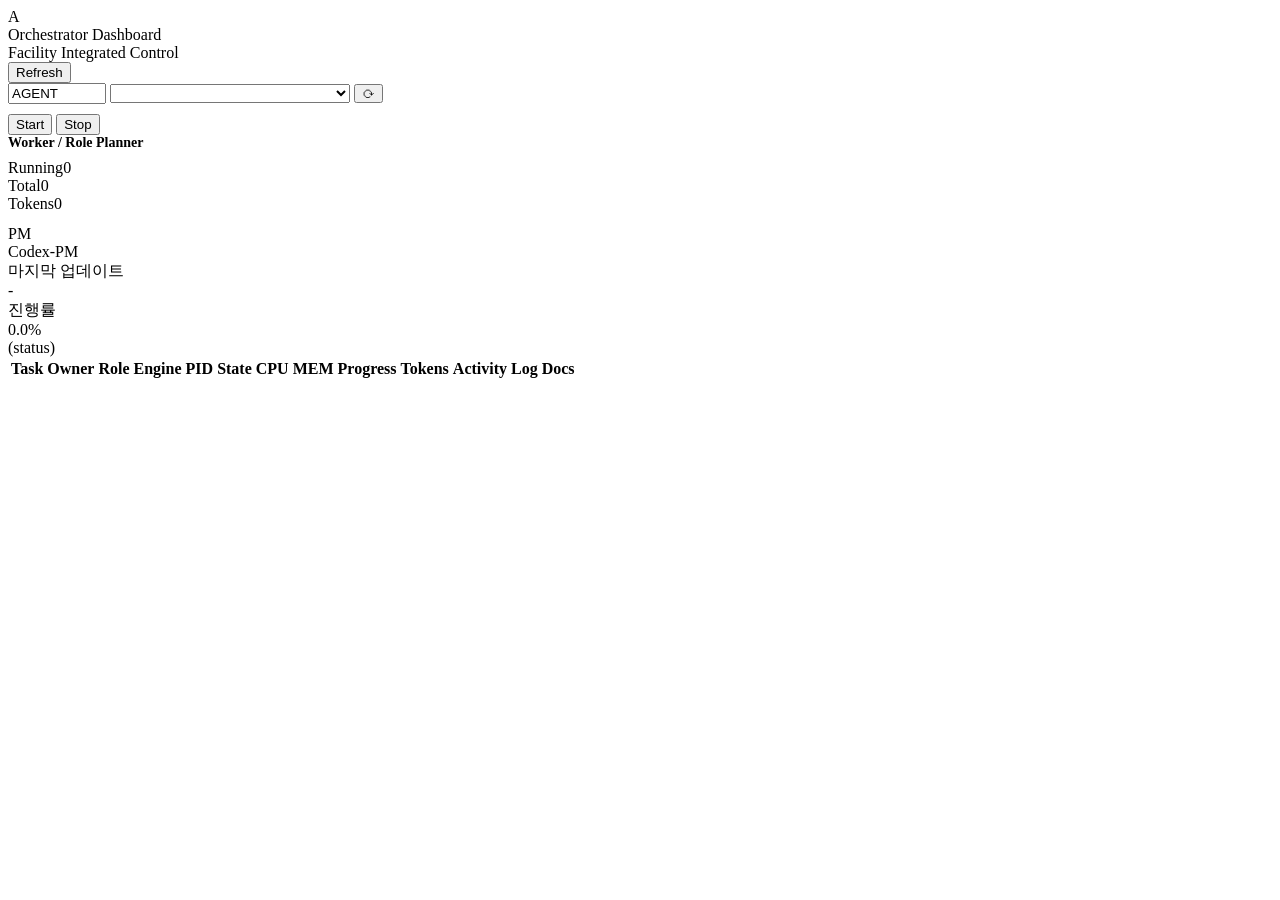
==== dashboard_static/index.html @ 3829a9e1 "제미니 추가완료 최적화중" ====
<!doctype html>
<html lang='ko'>
<head>
<meta charset='UTF-8'>
<meta name='viewport' content='width=device-width,initial-scale=1'>
<title>ORCH Dashboard</title>
<link rel='stylesheet' href='/static/style.css'>
</head>
<body>
<div class='top'>
  <div class='top-brand'>
    <div class='top-logo'>A</div>
    <div>
      <div class='top-title'>Orchestrator Dashboard</div>
      <div class='top-subtitle'>Facility Integrated Control</div>
    </div>
  </div>
  <div class='row'>
    <button onclick='refreshAll()'>Refresh</button>
  </div>
</div>
<div class='wrap'>
  <div class='left'>
    <div class='card'>
      <div class='row'>
        <input id='orch' value='AGENT' style='width:90px'>
        <select id='run' onchange='loadRun()' style='width:240px'></select>
        <button onclick='refreshRuns()' style='padding:0 6px'>&#x27F3;</button>
      </div>
      <div class='row' style='margin-top:10px'>
        <button onclick='startRun(false)'>Start</button>
        <button onclick='stopRun()' class='btn-danger'>Stop</button>
      </div>
    </div>
    <div class='card' style='display:grid;grid-template-rows:auto 1fr;gap:8px;min-height:0'>
      <div style='font-size:14px;font-weight:800'>Worker / Role Planner</div>
      <div class='cfg' id='cfg'></div>
    </div>
  </div>
  <div class='right'>
    <div class='card'>
      <div class='kpi-row'>
        <div class='kpi-item'><span class='kpi-label'>Running</span><span class='kpi-value' id='m1'>0</span></div>
        <div class='kpi-item'><span class='kpi-label'>Total</span><span class='kpi-value' id='m2'>0</span></div>
        <div class='kpi-item'><span class='kpi-label'>Tokens</span><span class='kpi-value' id='m5'>0</span></div>
      </div>
      <div class='pm' style='margin-top:12px'>
        <div class='cell'><div class='k'>PM</div><div class='v' id='pmName'>Codex-PM</div></div>
        <div class='cell'><div class='k'>마지막 업데이트</div><div class='v' id='pmLast'>-</div></div>
        <div class='cell'><div class='k'>진행률</div><div class='v' id='pmProg'>0.0%</div></div>
      </div>
      <div id='msg' class='msg'>(status)</div>
    </div>
    <div class='card' style='display:grid;grid-template-rows:1fr;min-height:0'>
      <div class='tbl'><table><thead><tr><th>Task</th><th>Owner</th><th>Role</th><th>Engine</th><th>PID</th><th>State</th><th>CPU</th><th>MEM</th><th>Progress</th><th>Tokens</th><th>Activity</th><th>Log</th><th>Docs</th></tr></thead><tbody id='wb'></tbody></table></div>
    </div>
  </div>
</div>
<script src='/static/app.js'></script>
</body>
</html>
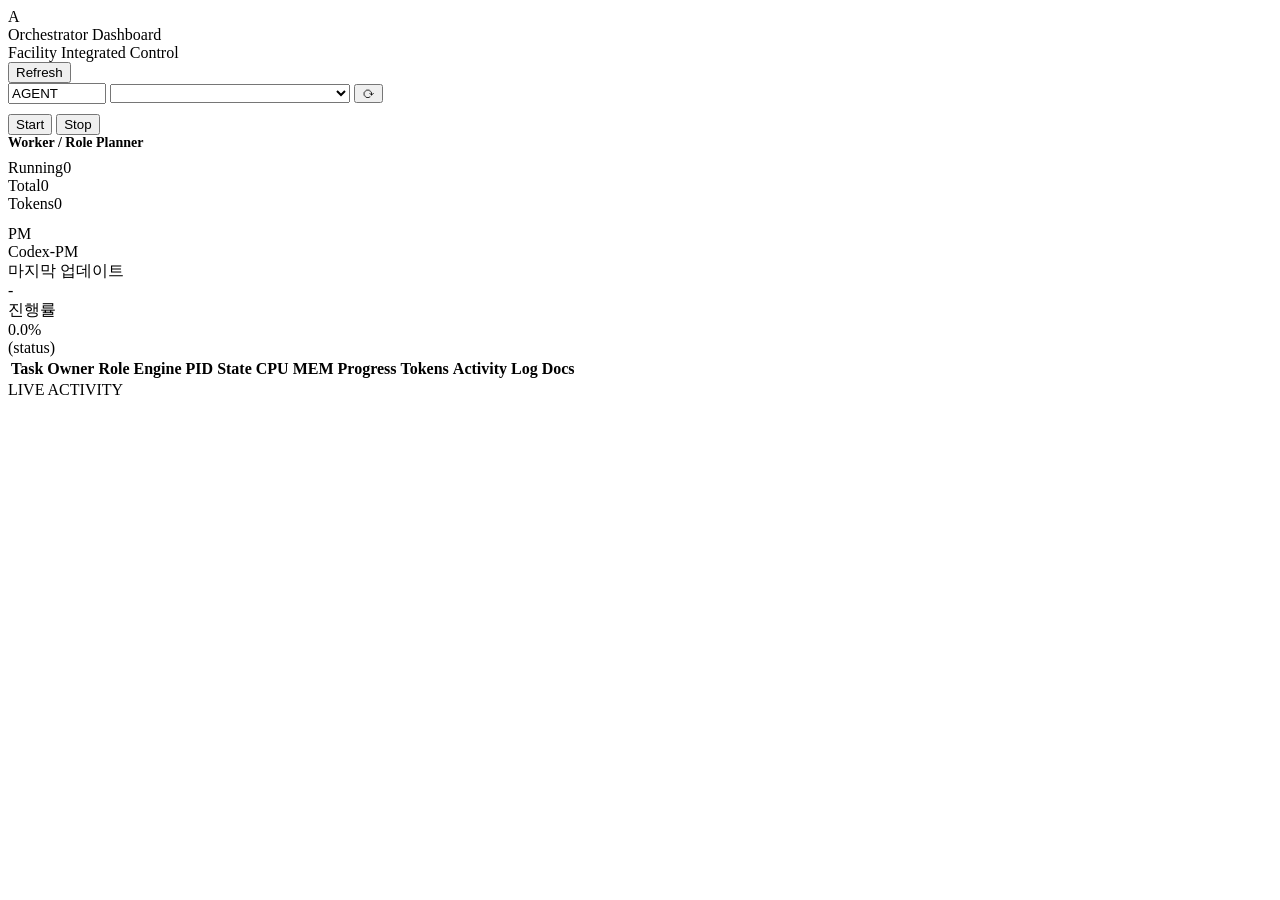
==== commit 598f2876: "간단한 에니메이션 추가" ====
--- a/dashboard_static/index.html
+++ b/dashboard_static/index.html
@@ -32,6 +32,7 @@
         <button onclick='stopRun()' class='btn-danger'>Stop</button>
       </div>
     </div>
+    <div class='worker-scene' id='worker-scene'></div>
     <div class='card' style='display:grid;grid-template-rows:auto 1fr;gap:8px;min-height:0'>
       <div style='font-size:14px;font-weight:800'>Worker / Role Planner</div>
       <div class='cfg' id='cfg'></div>
@@ -54,6 +55,13 @@
     <div class='card' style='display:grid;grid-template-rows:1fr;min-height:0'>
       <div class='tbl'><table><thead><tr><th>Task</th><th>Owner</th><th>Role</th><th>Engine</th><th>PID</th><th>State</th><th>CPU</th><th>MEM</th><th>Progress</th><th>Tokens</th><th>Activity</th><th>Log</th><th>Docs</th></tr></thead><tbody id='wb'></tbody></table></div>
     </div>
+    <div class='card live-feed-card'>
+      <div class='live-feed-header'>
+        <span class='live-dot'></span>
+        <span class='live-title'>LIVE ACTIVITY</span>
+      </div>
+      <div class='live-feed' id='live-feed'></div>
+    </div>
   </div>
 </div>
 <script src='/static/app.js'></script>
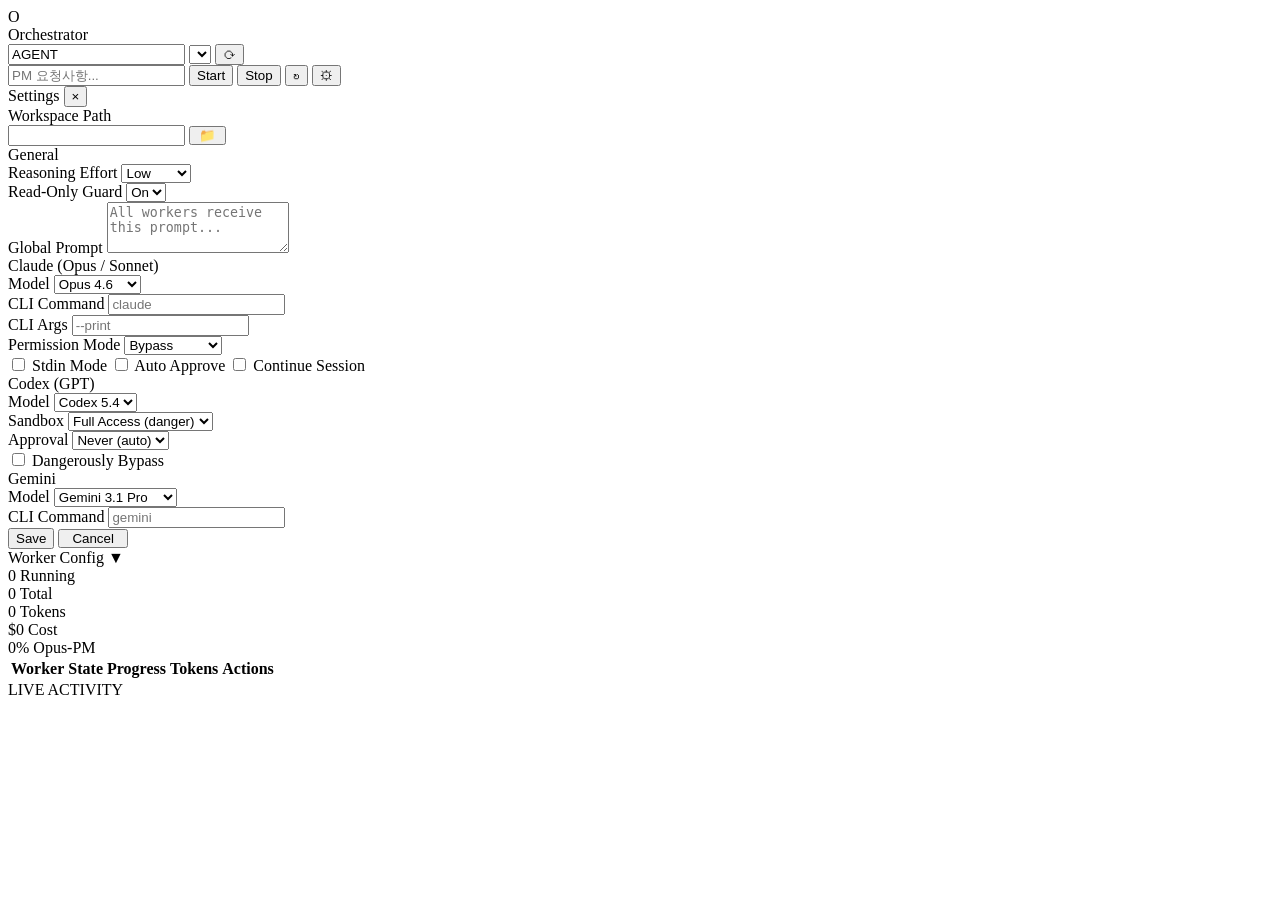
==== commit 51a18789: "버전 업" ====
--- a/dashboard_static/index.html
+++ b/dashboard_static/index.html
@@ -7,63 +7,241 @@
 <link rel='stylesheet' href='/static/style.css'>
 </head>
 <body>
+
+<!-- ── TOP BAR: controls integrated ── -->
 <div class='top'>
   <div class='top-brand'>
-    <div class='top-logo'>A</div>
-    <div>
-      <div class='top-title'>Orchestrator Dashboard</div>
-      <div class='top-subtitle'>Facility Integrated Control</div>
-    </div>
-  </div>
-  <div class='row'>
-    <button onclick='refreshAll()'>Refresh</button>
+    <div class='top-logo'>O</div>
+    <div class='top-title'>Orchestrator</div>
+  </div>
+  <div class='top-controls'>
+    <input id='orch' value='AGENT' class='ctl-input ctl-orch' placeholder='ORCH'>
+    <select id='run' onchange='loadRun()' class='ctl-input ctl-run'></select>
+    <button onclick='refreshRuns()' class='ctl-btn-icon' title='Refresh runs'>&#x27F3;</button>
+    <div class='ctl-sep'></div>
+    <input id='pmReq' placeholder='PM 요청사항...' class='ctl-input ctl-req'>
+    <button onclick='startRunWithRequest()' class='ctl-btn ctl-start'>Start</button>
+    <button onclick='stopRun()' class='ctl-btn ctl-stop'>Stop</button>
+    <button onclick='refreshAll()' class='ctl-btn-icon' title='Refresh all'>&#x21BB;</button>
+    <button onclick='openSettings()' class='ctl-btn-icon' title='Settings'>&#x2699;</button>
   </div>
 </div>
+
+<!-- ── SETTINGS MODAL ── -->
+<div class='modal-overlay' id='settingsOverlay' onclick='closeSettings(event)'>
+  <div class='modal-box' onclick='event.stopPropagation()'>
+    <div class='modal-header'>
+      <span>Settings</span>
+      <button class='modal-close' onclick='closeSettings()'>&times;</button>
+    </div>
+    <div class='modal-body'>
+
+      <!-- Workspace -->
+      <div class='set-group'>
+        <label class='set-label'>Workspace Path</label>
+        <div class='set-row' style='gap:4px'>
+          <input id='setWorkspace' class='set-input' style='flex:1' readonly>
+          <button class='ctl-btn-icon' style='width:auto;padding:0 8px;flex-shrink:0' onclick='openDirBrowser()' title='Browse'>&#128193;</button>
+        </div>
+        <div class='dir-browser' id='dirBrowser'>
+          <div class='dir-breadcrumb' id='dirBreadcrumb'></div>
+          <div class='dir-list' id='dirList'></div>
+        </div>
+      </div>
+
+      <!-- General -->
+      <div class='set-section'>General</div>
+      <div class='set-row'>
+        <div class='set-group'>
+          <label class='set-label'>Reasoning Effort</label>
+          <select id='setReasoning' class='set-input'>
+            <option value='low'>Low</option>
+            <option value='medium'>Medium</option>
+            <option value='high'>High</option>
+            <option value='xhigh'>XHigh</option>
+          </select>
+        </div>
+        <div class='set-group'>
+          <label class='set-label'>Read-Only Guard</label>
+          <select id='setReadOnly' class='set-input'>
+            <option value='true'>On</option>
+            <option value='false'>Off</option>
+          </select>
+        </div>
+      </div>
+      <div class='set-group'>
+        <label class='set-label'>Global Prompt</label>
+        <textarea id='setGlobalPrompt' class='set-textarea' rows='3' placeholder='All workers receive this prompt...'></textarea>
+      </div>
+
+      <!-- Claude -->
+      <div class='set-section'>Claude (Opus / Sonnet)</div>
+      <div class='set-row'>
+        <div class='set-group'>
+          <label class='set-label'>Model</label>
+          <select id='setClaudeModel' class='set-input'>
+            <option value='claude-opus-4-6'>Opus 4.6</option>
+            <option value='claude-sonnet-4-6'>Sonnet 4.6</option>
+            <option value='claude-haiku-4-5-20251001'>Haiku 4.5</option>
+          </select>
+        </div>
+        <div class='set-group'>
+          <label class='set-label'>CLI Command</label>
+          <input id='setClaudeCmd' class='set-input' placeholder='claude'>
+        </div>
+      </div>
+      <div class='set-row'>
+        <div class='set-group'>
+          <label class='set-label'>CLI Args</label>
+          <input id='setClaudeArgs' class='set-input' placeholder='--print'>
+        </div>
+        <div class='set-group'>
+          <label class='set-label'>Permission Mode</label>
+          <select id='setClaudePermission' class='set-input'>
+            <option value='bypassPermissions'>Bypass</option>
+            <option value='default'>Default (ask)</option>
+          </select>
+        </div>
+      </div>
+      <div class='set-row'>
+        <label class='set-check'><input type='checkbox' id='setStdin'> Stdin Mode</label>
+        <label class='set-check'><input type='checkbox' id='setAutoApprove'> Auto Approve</label>
+        <label class='set-check'><input type='checkbox' id='setContinue'> Continue Session</label>
+      </div>
+
+      <!-- Codex -->
+      <div class='set-section'>Codex (GPT)</div>
+      <div class='set-row'>
+        <div class='set-group'>
+          <label class='set-label'>Model</label>
+          <select id='setCodexModel' class='set-input'>
+            <option value='codex-5.4'>Codex 5.4</option>
+            <option value='gpt-5.3-codex'>Codex 5.3</option>
+            <option value='o4-mini'>o4-mini</option>
+          </select>
+        </div>
+        <div class='set-group'>
+          <label class='set-label'>Sandbox</label>
+          <select id='setSandbox' class='set-input'>
+            <option value='danger-full-access'>Full Access (danger)</option>
+            <option value='read-only'>Read Only</option>
+            <option value='network-only'>Network Only</option>
+          </select>
+        </div>
+      </div>
+      <div class='set-row'>
+        <div class='set-group'>
+          <label class='set-label'>Approval</label>
+          <select id='setApproval' class='set-input'>
+            <option value='never'>Never (auto)</option>
+            <option value='always'>Always</option>
+            <option value='suggest'>Suggest</option>
+          </select>
+        </div>
+        <label class='set-check' style='flex:1;align-self:flex-end;padding-bottom:4px'><input type='checkbox' id='setBypass'> Dangerously Bypass</label>
+      </div>
+
+      <!-- Gemini -->
+      <div class='set-section'>Gemini</div>
+      <div class='set-row'>
+        <div class='set-group'>
+          <label class='set-label'>Model</label>
+          <select id='setGeminiModel' class='set-input'>
+            <option value='gemini-3.1-pro'>Gemini 3.1 Pro</option>
+            <option value='gemini-3.1-flash'>Gemini 3.1 Flash</option>
+            <option value='gemini-2.5-pro'>Gemini 2.5 Pro</option>
+          </select>
+        </div>
+        <div class='set-group'>
+          <label class='set-label'>CLI Command</label>
+          <input id='setGeminiCmd' class='set-input' placeholder='gemini'>
+        </div>
+      </div>
+
+    </div>
+    <div class='modal-footer'>
+      <button class='ctl-btn ctl-start' onclick='saveSettings()'>Save</button>
+      <button class='ctl-btn-icon' style='width:auto;padding:0 12px' onclick='closeSettings()'>Cancel</button>
+    </div>
+  </div>
+</div>
+
+<!-- ── MAIN LAYOUT ── -->
 <div class='wrap'>
+
+  <!-- LEFT: Scene + Config -->
   <div class='left'>
-    <div class='card'>
-      <div class='row'>
-        <input id='orch' value='AGENT' style='width:90px'>
-        <select id='run' onchange='loadRun()' style='width:240px'></select>
-        <button onclick='refreshRuns()' style='padding:0 6px'>&#x27F3;</button>
-      </div>
-      <div class='row' style='margin-top:10px'>
-        <button onclick='startRun(false)'>Start</button>
-        <button onclick='stopRun()' class='btn-danger'>Stop</button>
-      </div>
-    </div>
     <div class='worker-scene' id='worker-scene'></div>
-    <div class='card' style='display:grid;grid-template-rows:auto 1fr;gap:8px;min-height:0'>
-      <div style='font-size:14px;font-weight:800'>Worker / Role Planner</div>
-      <div class='cfg' id='cfg'></div>
-    </div>
-  </div>
+    <div class='panel cfg-panel'>
+      <div class='panel-header' onclick='toggleCfg()'>
+        <span>Worker Config</span>
+        <span class='panel-toggle collapsed' id='cfgToggle'>▼</span>
+      </div>
+      <div class='cfg-body collapsed' id='cfgBody'>
+        <div class='cfg' id='cfg'></div>
+      </div>
+    </div>
+  </div>
+
+  <!-- RIGHT: KPI + Table + Feed -->
   <div class='right'>
-    <div class='card'>
-      <div class='kpi-row'>
-        <div class='kpi-item'><span class='kpi-label'>Running</span><span class='kpi-value' id='m1'>0</span></div>
-        <div class='kpi-item'><span class='kpi-label'>Total</span><span class='kpi-value' id='m2'>0</span></div>
-        <div class='kpi-item'><span class='kpi-label'>Tokens</span><span class='kpi-value' id='m5'>0</span></div>
-      </div>
-      <div class='pm' style='margin-top:12px'>
-        <div class='cell'><div class='k'>PM</div><div class='v' id='pmName'>Codex-PM</div></div>
-        <div class='cell'><div class='k'>마지막 업데이트</div><div class='v' id='pmLast'>-</div></div>
-        <div class='cell'><div class='k'>진행률</div><div class='v' id='pmProg'>0.0%</div></div>
-      </div>
-      <div id='msg' class='msg'>(status)</div>
-    </div>
-    <div class='card' style='display:grid;grid-template-rows:1fr;min-height:0'>
-      <div class='tbl'><table><thead><tr><th>Task</th><th>Owner</th><th>Role</th><th>Engine</th><th>PID</th><th>State</th><th>CPU</th><th>MEM</th><th>Progress</th><th>Tokens</th><th>Activity</th><th>Log</th><th>Docs</th></tr></thead><tbody id='wb'></tbody></table></div>
-    </div>
-    <div class='card live-feed-card'>
-      <div class='live-feed-header'>
+
+    <!-- KPI strip -->
+    <div class='kpi-strip'>
+      <div class='kpi-item'>
+        <span class='kpi-value' id='m1'>0</span>
+        <span class='kpi-label'>Running</span>
+      </div>
+      <div class='kpi-item'>
+        <span class='kpi-value' id='m2'>0</span>
+        <span class='kpi-label'>Total</span>
+      </div>
+      <div class='kpi-item'>
+        <span class='kpi-value' id='m5'>0</span>
+        <span class='kpi-label'>Tokens</span>
+      </div>
+      <div class='kpi-item'>
+        <span class='kpi-value' id='m6'>$0</span>
+        <span class='kpi-label'>Cost</span>
+      </div>
+      <div class='kpi-item kpi-progress'>
+        <span class='kpi-value' id='pmProg'>0%</span>
+        <span class='kpi-label' id='pmName'>Opus-PM</span>
+      </div>
+    </div>
+
+    <!-- Worker table -->
+    <div class='tbl-card'>
+      <div class='tbl'>
+        <table>
+          <thead><tr>
+            <th>Worker</th>
+            <th>State</th>
+            <th>Progress</th>
+            <th>Tokens</th>
+            <th>Actions</th>
+          </tr></thead>
+          <tbody id='wb'></tbody>
+        </table>
+      </div>
+    </div>
+
+    <!-- Live feed -->
+    <div class='feed-card'>
+      <div class='feed-header'>
         <span class='live-dot'></span>
-        <span class='live-title'>LIVE ACTIVITY</span>
+        <span class='feed-title'>LIVE ACTIVITY</span>
+        <span class='feed-status' id='msg'></span>
       </div>
       <div class='live-feed' id='live-feed'></div>
     </div>
+
   </div>
 </div>
+
+<!-- <script src='/static/office_scene.js'></script> -->
+<!-- <script src='/static/tavern_scene.js'></script> -->
+<script src='/static/pixel_office.js'></script>
 <script src='/static/app.js'></script>
 </body>
 </html>
